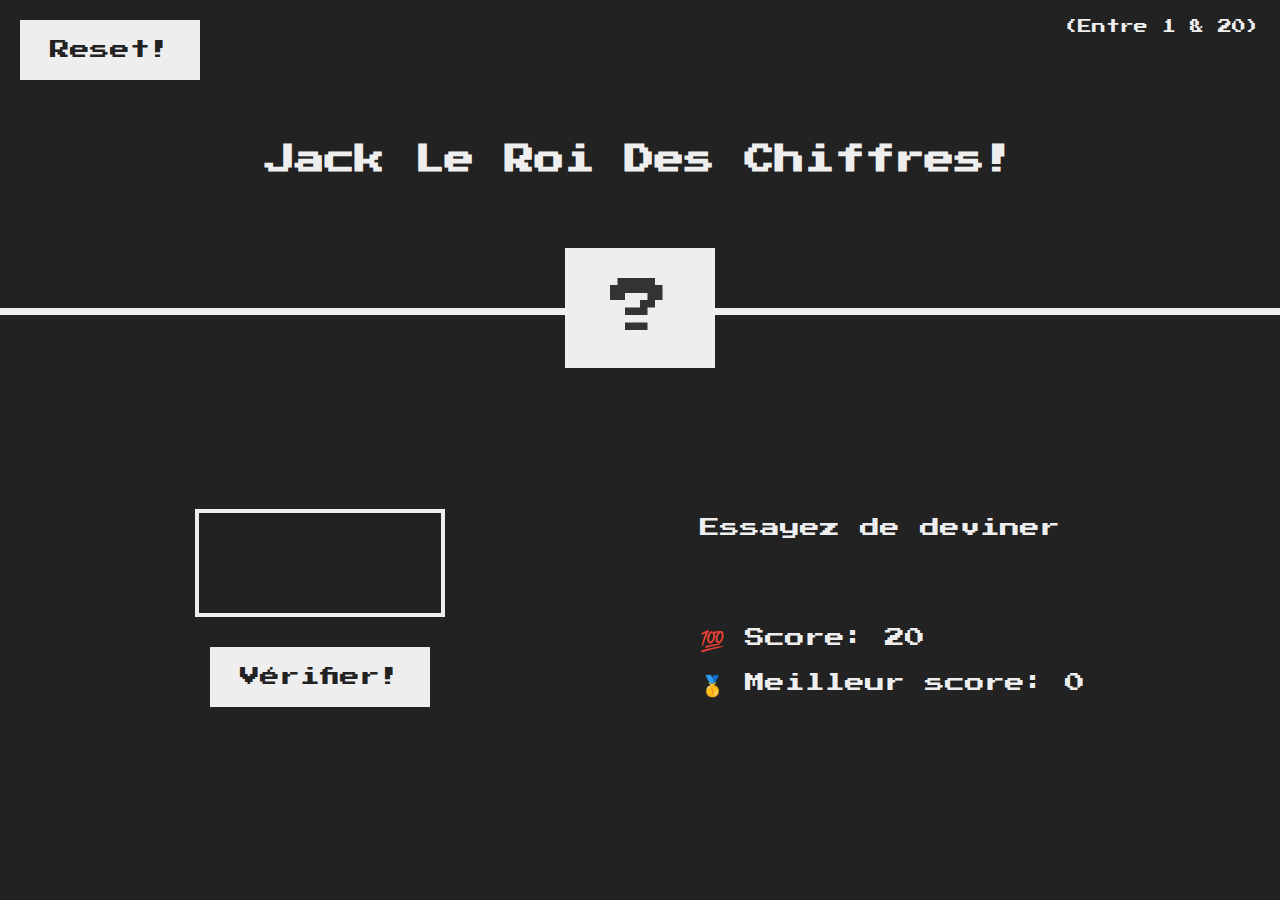
==== 03-DOM et Events Fondamentaux/JackLeRoiDesChiffres/index.html @ 329ce634 "new" ====
<!DOCTYPE html>
<html lang="en">
  <head>
    <meta charset="UTF-8" />
    <meta name="viewport" content="width=device-width, initial-scale=1.0" />
    <meta http-equiv="X-UA-Compatible" content="ie=edge" />
    <link rel="stylesheet" href="style.css" />
    <title>Jack Le Roi Des Chiffres!</title>
  </head>
  <body>
    <header>
      <h1>Jack Le Roi Des Chiffres!</h1>
      <p class="between">(Entre 1 & 20)</p>
      <button class="btn reset">Reset!</button>
      <div class="number">?</div>
    </header>
    <main>
      <section class="left">
        <input type="number" class="deviner" />
        <button class="btn check">Vérifier!</button>
      </section>
      <section class="right">
        <p class="message">Essayez de deviner</p>
        <p class="label-score">💯 Score: <span class="score">20</span></p>
        <p class="label-highscore">
          🥇 Meilleur score: <span class="highscore">0</span>
        </p>
      </section>
    </main>
    <script src="script.js"></script>
  </body>
</html>
---- 03-DOM et Events Fondamentaux/JackLeRoiDesChiffres/style.css ----
@import url('https://fonts.googleapis.com/css?family=Press+Start+2P&display=swap');

* {
  margin: 0;
  padding: 0;
  box-sizing: inherit;
}

html {
  font-size: 62.5%;
  box-sizing: border-box;
}

body {
  font-family: 'Press Start 2P', sans-serif;
  color: #eee;
  background-color: #222;
  /* background-color: #60b347; */
}

/* LAYOUT */
header {
  position: relative;
  height: 35vh;
  border-bottom: 7px solid #eee;
}

main {
  height: 65vh;
  color: #eee;
  display: flex;
  align-items: center;
  justify-content: space-around;
}

.left {
  width: 52rem;
  display: flex;
  flex-direction: column;
  align-items: center;
}

.right {
  width: 52rem;
  font-size: 2rem;
}

/* ELEMENTS STYLE */
h1 {
  font-size: 3rem;
  text-align: center;
  position: absolute;
  width: 100%;
  top: 52%;
  left: 50%;
  transform: translate(-50%, -50%);
}

.number {
  background: #eee;
  color: #333;
  font-size: 6rem;
  width: 15rem;
  padding: 3rem 0rem;
  text-align: center;
  position: absolute;
  bottom: 0;
  left: 50%;
  transform: translate(-50%, 50%);
}

.between {
  font-size: 1.4rem;
  position: absolute;
  top: 2rem;
  right: 2rem;
}

.reset {
  position: absolute;
  top: 2rem;
  left: 2rem;
}

.deviner {
  background: none;
  border: 4px solid #eee;
  font-family: inherit;
  color: inherit;
  font-size: 5rem;
  padding: 2.5rem;
  width: 25rem;
  text-align: center;
  display: block;
  margin-bottom: 3rem;
}

.btn {
  border: none;
  background-color: #eee;
  color: #222;
  font-size: 2rem;
  font-family: inherit;
  padding: 2rem 3rem;
  cursor: pointer;
}

.btn:hover {
  background-color: #ccc;
}

.message {
  margin-bottom: 8rem;
  height: 3rem;
}

.label-score {
  margin-bottom: 2rem;
}
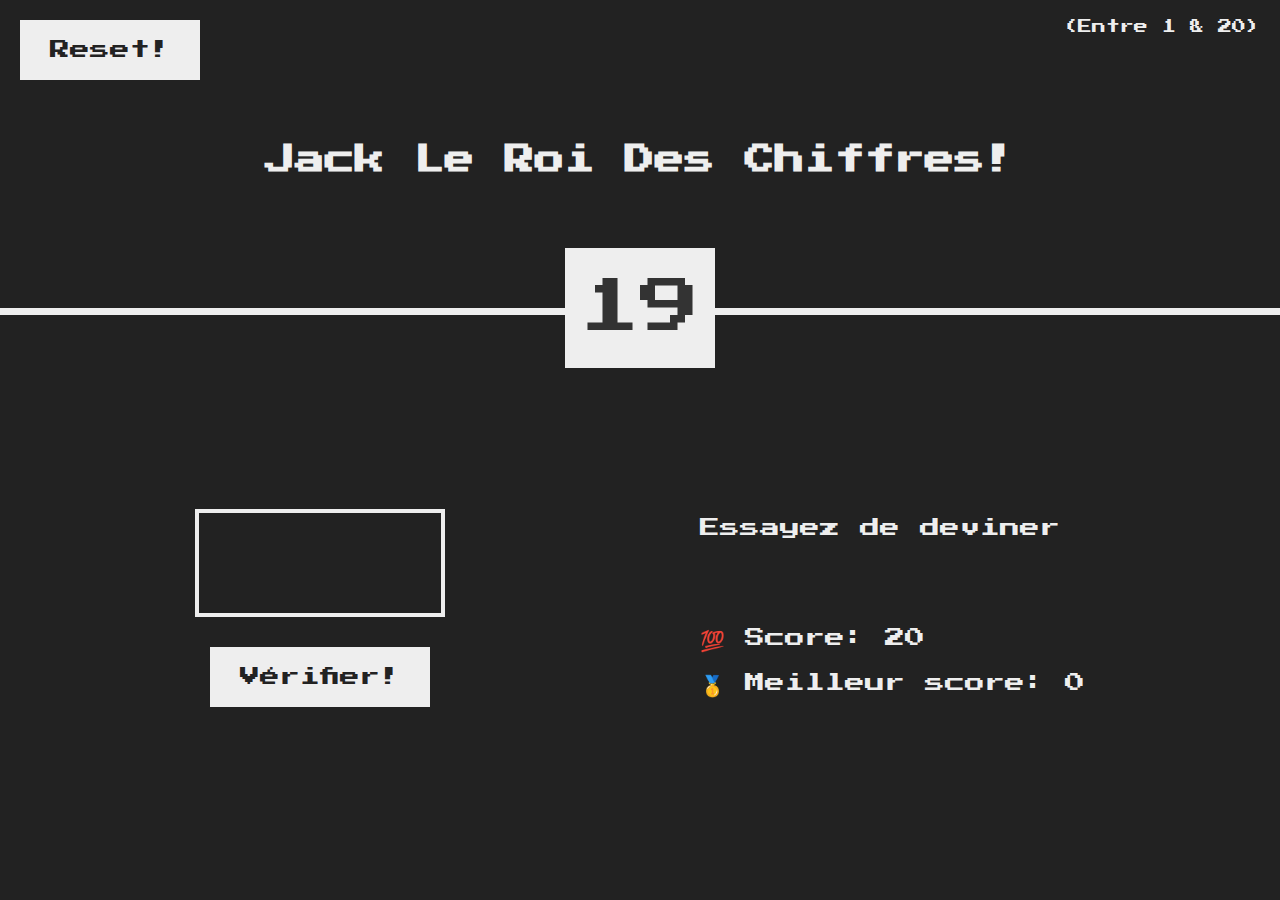
==== commit 00974785: "new" ====
--- a/03-DOM et Events Fondamentaux/JackLeRoiDesChiffres/index.html
+++ b/03-DOM et Events Fondamentaux/JackLeRoiDesChiffres/index.html
@@ -12,12 +12,12 @@
       <h1>Jack Le Roi Des Chiffres!</h1>
       <p class="between">(Entre 1 & 20)</p>
       <button class="btn reset">Reset!</button>
-      <div class="number">?</div>
+      <div class="nombre">?</div>
     </header>
     <main>
       <section class="left">
         <input type="number" class="deviner" />
-        <button class="btn check">Vérifier!</button>
+        <button class="btn verifier">Vérifier!</button>
       </section>
       <section class="right">
         <p class="message">Essayez de deviner</p>
--- a/03-DOM et Events Fondamentaux/JackLeRoiDesChiffres/style.css
+++ b/03-DOM et Events Fondamentaux/JackLeRoiDesChiffres/style.css
@@ -56,7 +56,7 @@
   transform: translate(-50%, -50%);
 }
 
-.number {
+.nombre {
   background: #eee;
   color: #333;
   font-size: 6rem;
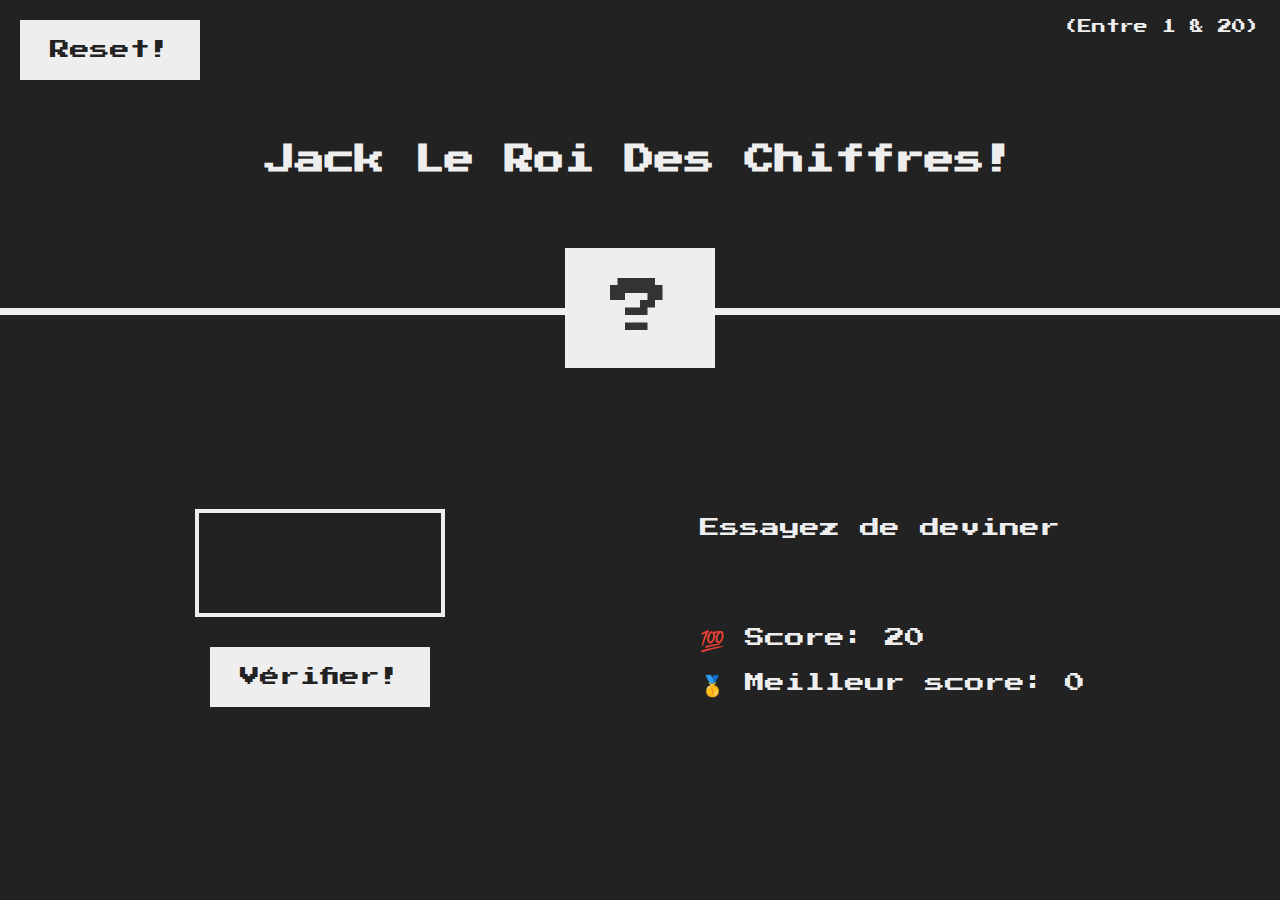
==== commit f8d13acc: "new" ====
--- a/03-DOM et Events Fondamentaux/JackLeRoiDesChiffres/index.html
+++ b/03-DOM et Events Fondamentaux/JackLeRoiDesChiffres/index.html
@@ -12,7 +12,7 @@
       <h1>Jack Le Roi Des Chiffres!</h1>
       <p class="between">(Entre 1 & 20)</p>
       <button class="btn reset">Reset!</button>
-      <div class="nombre">?</div>
+      <div class="randomNombre">?</div>
     </header>
     <main>
       <section class="left">
--- a/03-DOM et Events Fondamentaux/JackLeRoiDesChiffres/style.css
+++ b/03-DOM et Events Fondamentaux/JackLeRoiDesChiffres/style.css
@@ -56,7 +56,7 @@
   transform: translate(-50%, -50%);
 }
 
-.nombre {
+.randomNombre {
   background: #eee;
   color: #333;
   font-size: 6rem;
